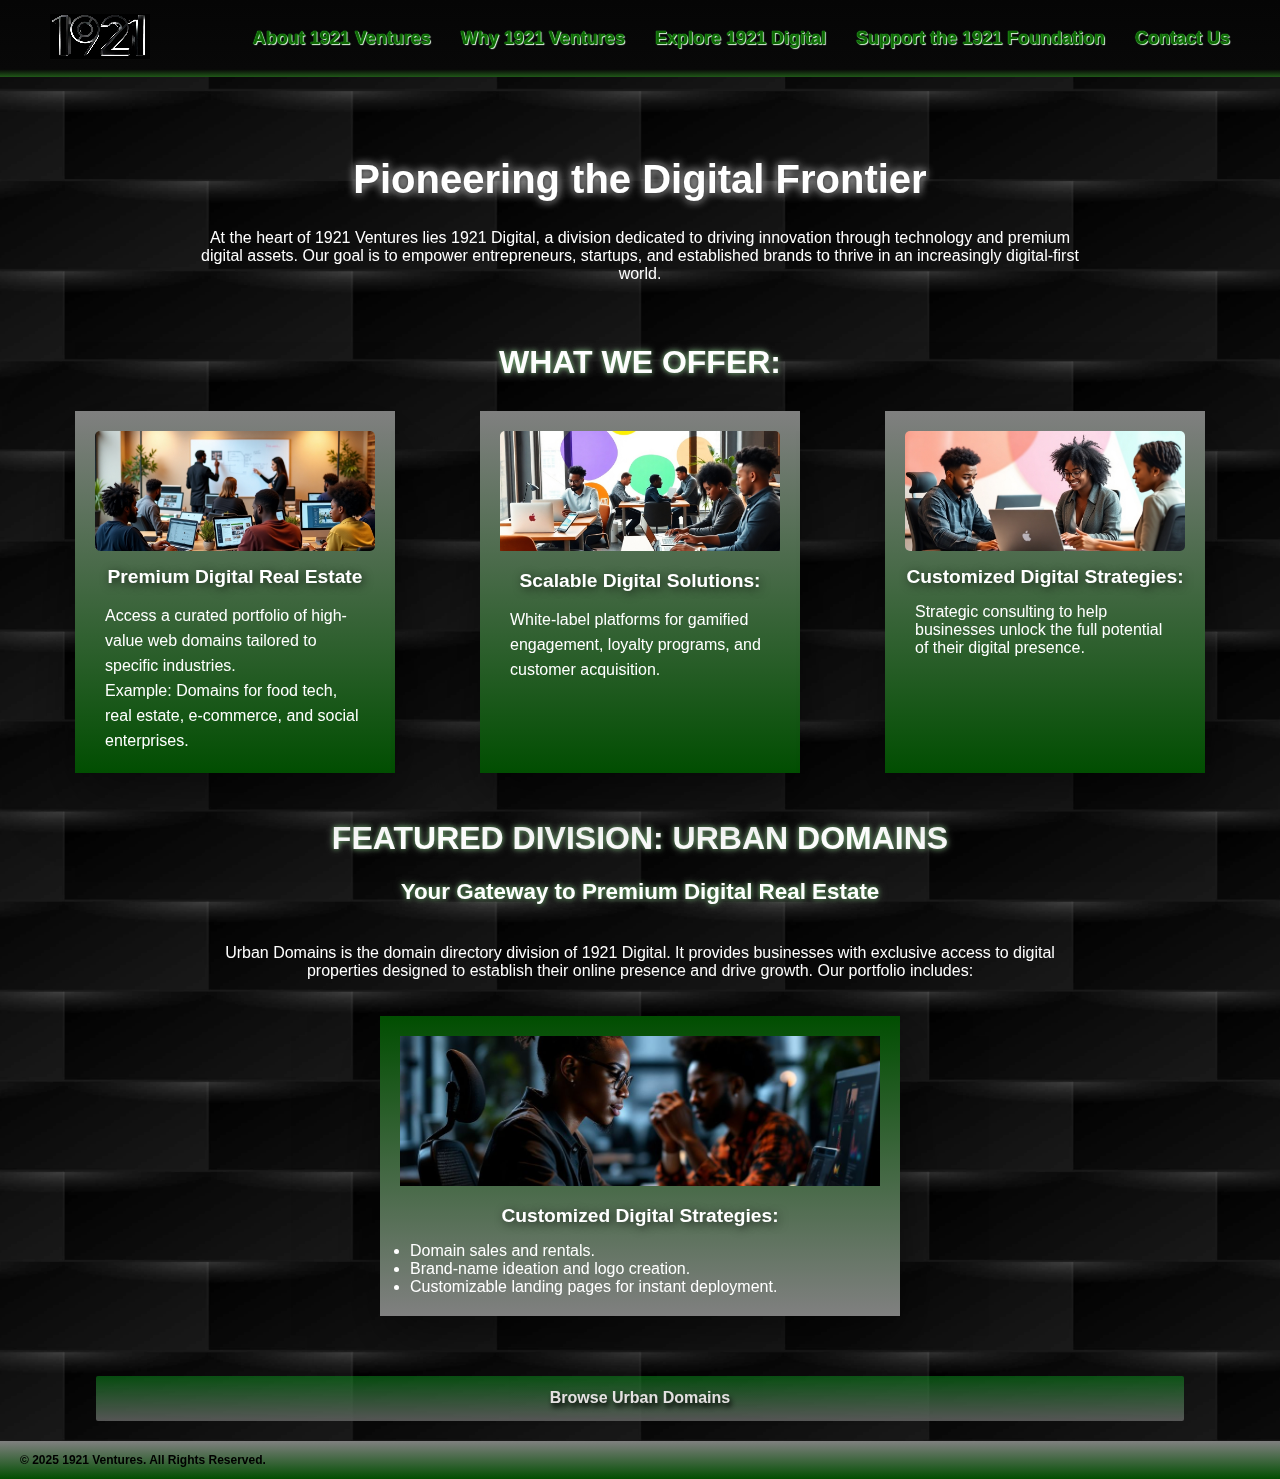
==== 1921-Digital.html @ eee384a8 "second" ====
<!DOCTYPE html>
<html lang="en">

<head>
    <meta charset="UTF-8">
    <meta name="viewport" content="width=device-width, initial-scale=1.0">
    <link rel="stylesheet" href="https://cdnjs.cloudflare.com/ajax/libs/font-awesome/6.4.0/css/all.min.css"
        integrity="sha512-iecdLmaskl7CVkqkXNQ/ZH/XLlvWZOJyj7Yy7tcenmpD1ypASozpmT/E0iPtmFIB46ZmdtAc9eNBvH0H/ZpiBw=="
        crossorigin="anonymous" referrerpolicy="no-referrer" />

    <link rel="stylesheet" href="style.css">
    <title> 1921 Digital</title>
    <style>
        @import url('https://fonts.googleapis.com/css?family=Exo:700');
        @import url('https://fonts.googleapis.com/css?family=Abel');

        body {
            margin: 0;
            font-family: "Roboto", sans-serif;
            color: white;
            background: radial-gradient(#070707, #1f1013);
        }

        .container2 {
            background-size: cover;
            background-position: center;
            background-repeat: no-repeat;
            background-image: url("images/herearesomepossiblebackgrounds/88d6ab5e-0de3-4a35-80e8-122195f304c1.jpg");
            text-align: center;
        }

        h1 {
            text-align: center;
            font-size: 2.5rem;
            font-weight: 800;
            text-shadow: 0 0 5px rgb(37, 37, 37), 0 0 10px white;
            margin-top: 60px;
        }

        .main-heading {
            font-size: 2rem;
            font-weight: 900;
            color: white;
            text-shadow: 0 0 5px rgb(105, 172, 105), 0 0 10px rgb(105, 105, 105);
            margin-bottom: 10px;
            text-transform: uppercase;
            font-family: sans-serif;
        }

        .para {
            text-align: center;
            font-family:sans-serif;
            font-weight: 300;
            color: white;
            font-size: 1rem;
        }

        .about-container {
            display: flex;
            justify-content: space-evenly;
            flex-wrap: wrap;
            margin: 0px 10px;
        }
        .about-container1 {
            display: flex;
            flex-wrap: wrap;
            margin: 0px 10px;
            text-align: center;
            justify-content: center;
        }

        .about-box {
            text-align: center;
            position: relative;
            width: 280px;
            background: linear-gradient(#808080, rgb(1, 78, 1));
            margin: 20px;
            padding: 20px;
            transition: 0.6s;
            box-shadow: 0px 20px 60px rgba(0, 0, 0, 0.5);
            font-family:sans-serif;
        }
        .about-box1 {
            text-align: center;
            position: relative;
            width: 480px;
            background: linear-gradient(rgb(1, 78, 1),#808080 );
            font-family:sans-serif;
            margin: 20px;
            padding: 20px;
            transition: 0.6s;
            box-shadow: 0px 20px 60px rgba(0, 0, 0, 0.5);
        }

        .about-box:hover {
            background: linear-gradient(rgb(1, 78, 1), #808080);
            box-shadow: 0px 10px 5px rgba(231, 229, 229, 0.5);
        }
        .about-box1:hover {
            background: linear-gradient( #808080,rgb(1, 78, 1));
            box-shadow: 0px 10px 5px rgba(231, 229, 229, 0.5);
        }

        .box-heading {
            font-size: 1.2rem;
            font-weight: 700;
            color: white;
            margin: 15px 0;
            text-shadow: 2px 2px 10px rgba(0, 0, 0, 0.7);
            font-family:sans-serif;
        }

        .box-content {
            font-size: 1rem;
            font-family: sans-serif;
            color: white;
            margin: 0 10px;
            text-align: left;
            font-family:sans-serif;
        }

        .alignleft {
            line-height: 25px;
        }
        .donate {
            margin-top: 40px;
        }

        .cta-button {
            font-family: sans-serif;
            width: 85%;
            padding: 10px 20%;
            font-size: 1rem;
            font-weight: 800;
            background: linear-gradient(rgba(10, 163, 30, 0.5), #5e5e5e);
            color: rgb(252, 249, 249);
            border: none;
            border-radius: 2px;
            cursor: pointer;
            margin-bottom: 20px;
            transition: background-color 0.3s;
            text-shadow: 2px 4px 5px rgb(0, 0, 0);
        }

        .cta-button:hover {
            cursor: pointer;
            color: rgb(1, 78, 1);
            background: linear-gradient( #808080, rgb(1, 78, 1));
            text-shadow: 0 0 8px #fff, 0 0 10px #fff;
        }


        @media screen and (max-width: 600px) {
            .headingtop {
                font-weight: 1.2rem;
                margin-right: 10%;
                margin-left: 10%;
            }

            .para {
                font-weight: 1.2rem;
                margin-right: 5%;
                margin-left: 5%;
                text-align: center;
                font-size: 0.9rem;
            }

            .aboutheading {
                font-size: 1.7rem;
            }

            .box-heading {
                font-size: 1.2rem;
            }

            .box-content {
                font-size: 0.9rem;
            }
        }
        /* //////////// */
        
        
        @media screen and (max-width: 750px) {
           
            .donate {
                margin-top: 20px;
            }

            .cta-button {
                margin-bottom: 5px;
            }
        }

        @media screen and (max-width: 550px) {

            .cta-button {
                font-size: 0.8rem;
            }
        }
    </style>
</head>

<body>

    <!-- bg animation -->
    <div class="container container2">
        <!-- header  -->
        <nav>
            <a href="/index.html">
                <video width="100px" autoplay muted loop>
                    <source src="images/videobg.mp4" type="video/mp4">
                    Your browser does not support the video tag.
                </video>
            </a>
            <label for="toggler">
                <i class="fa fa-bars"></i>
            </label>
            <input type="checkbox" id="toggler" name="">
            <div class="menu">
                <ul class="list">
                    <li><a href="/about.html"> About 1921 Ventures</a></li>
                    <li><a href="/Why-1921.html"> Why 1921 Ventures</a></li>
                    <li><a href="/1921-Digital.html">Explore 1921 Digital</a></li>
                    <li><a href="/1921-Foundation.html"> Support the 1921 Foundation</a></li>
                    <li><a href="/contact.html">Contact Us</a></li>
                </ul>
            </div>
        </nav>
        <!-- header  -->

        <link href="https://fonts.googleapis.com/css?family=Roboto:100" rel="stylesheet">
        <h1 class=" headingtop " style="color: white; margin-top: 80px; font-family: sans-serif;">Pioneering the Digital Frontier</h1>
        <p class='para'>At the heart of 1921 Ventures lies 1921 Digital, a division dedicated to driving innovation
            through technology and premium digital assets. Our goal is to empower entrepreneurs, startups, and
            established brands to thrive in an increasingly digital-first world.
        </p>

        <br>

        <h2 class="main-heading ">What We Offer:</h2>
        <div class="about-container">
            <div class="about-box">
                <div style="width: 100%; height: 120px; overflow: hidden; border-radius: 5px; margin-bottom: 15px;">
                    <img src="images/moreimages/envato-labs-ai-df2654c1-750a-44b9-83c4-535c903f4c22.jpg"
                        loading="lazy" alt="Vision" style="width: 100%; height: 100%; object-fit: cover;">
                </div>
                <h3 class="box-heading">Premium Digital Real Estate</h3>
                <div class="box-content alignleft">
                    Access a curated portfolio of high-value web domains tailored to specific industries. <br>
                </div>
                <div class="box-content alignleft">
                    Example: Domains for food tech, real estate, e-commerce, and social enterprises.<br>
                </div>
            </div>

            <div class="about-box">
                <div style="width: 100%; overflow: hidden; border-radius: 5px; margin-bottom: 15px;">
                    <img src="images/moreimages/envato-labs-ai-c621379e-d690-4eb9-a250-bd678093b1bc.jpg" loading="lazy" alt="What We Offer"
                        style="width: 100%; height: 120px; object-fit: cover;">
                </div>
                <h3 class="box-heading">Scalable Digital Solutions:</h3>
                <div class="box-content alignleft">
                    White-label platforms for gamified engagement, loyalty programs, and customer acquisition. <br>
                </div>
            </div>

            <div class="about-box">
                <div style="width: 100%; height: 120px; overflow: hidden; border-radius: 5px; margin-bottom: 15px;">
                    <img src="images/moreimages/envato-labs-ai-85790980-2419-4773-b240-8147efcb844f.jpg"
                        loading="lazy" alt="Impact goal" style="width: 100%; height: 100%; object-fit: cover;">
                </div>
                <h3 class="box-heading">Customized Digital Strategies:</h3>
                <div class="box-content">
                    Strategic consulting to help businesses unlock the full potential of their digital presence.
                </div>
            </div>
        </div>
        
        <h2 class="main-heading" style="font-family:sans-serif;">Featured Division: Urban Domains</h2>
        <h3 style="font-family:sans-serif;font-size: 1.4rem; text-shadow: 0 0 5px rgb(83, 161, 83), 0 0 10px rgb(105, 105, 105);">Your Gateway to Premium Digital Real Estate</h3>
        <div class="about-container1">
            <p class="para">Urban Domains is the domain directory division of 1921 Digital. It provides businesses with exclusive
                access to digital properties designed to establish their online presence and drive growth. Our portfolio
                includes:</p>
            <div class="about-box1">
                <img src="images/moreimages/envato-labs-ai-6c6793bc-c8d7-487b-8338-6cf1e1c47f25.jpg"
                        loading="lazy" alt="Impact goal" style="width: 100%; height: 150px; object-fit: cover;">
                <h3 class="box-heading">Customized Digital Strategies:</h3>
                <div class="box-content">
                    <li>Domain sales and rentals.</li>
                     <li>Brand-name ideation and logo creation.</li>
                     <li>Customizable landing pages for instant deployment.</li>
                </div>
            </div>
        </div>
        <a href="#">
            <button class="cta-button donate">Browse Urban Domains</button>
        </a>
    </div>
    <footer class="footer">
        <p>© 2025 1921 Ventures. All Rights Reserved.</p>
    </footer>
    <!-- bg animation -->
</body>

</html>
---- style.css ----
/* bg animation  */
::-webkit-scrollbar {
  width: 5px;
  height: 5px;
}

::-webkit-scrollbar-track {
  background-color: transparent;
}

::-webkit-scrollbar-thumb {
  background-color: rgb(1, 78, 1);
  border-radius: 10px;
}

::-webkit-scrollbar-thumb:hover {
  background-color: rgb(1, 78, 1);
}

body {
  margin: 0;
  height: 100vh;
  font-weight: 100;
  background: radial-gradient(#0a0a0a, #1f1013);
  overflow-y: auto;
  overflow-x: hidden;
  -webkit-animation: fadeIn 1 1s ease-out;
  -moz-animation: fadeIn 1 1s ease-out;
  -o-animation: fadeIn 1 1s ease-out;
  animation: fadeIn 1 1s ease-out;
}

.container {
  text-align: center;
  justify-content: center;
  /* background-image: url("images/herearesomepossiblebackgrounds/88d6ab5e-0de3-4a35-80e8-122195f304c1.jpg"); */
}

/* nav */
nav {
  display: flex;
  flex-wrap: wrap;
  align-items: center;
  justify-content: space-between;
  font-size: 18px;
  font-weight: bold;
  font-family: sans-serif;
  padding: 10px 50px;
  /* background: linear-gradient(#020202, rgb(10, 10, 10)); */
  background: linear-gradient(to bottom, #050505 0%, #080808 90%, rgb(32, 88, 24) 100%);
}
nav a {
  text-decoration: none;
  color: rgb(16, 102, 5);
  text-shadow: 0 0 1px rgb(71, 212, 78), 0 0 1px rgb(34, 212, 34), 1px 1px 1px rgb(255, 255, 255);
}
nav a:hover {
  color: white;
  text-shadow: 0 0 5px white, 0 0 10px white, 2px 2px 2px black;
}

.list {
  display: flex;
  list-style: none;
  gap: 30px;
}
/* nav */

.button-container {
  display: flex;
  flex-wrap: wrap;
  gap: 20px;
  text-align: center;
  justify-content: center;
  padding-top: 20px !important;
  padding-bottom: 30px !important;
}
button {
  border: 3px solid rgb(10, 156, 5);
  background: transparent;
  font-family: "Roboto", sans-serif;
  color: white;
  width: 160px;
  height: 45px;
  font-size: 0.8rem;
  font-weight: 500;
  border-radius: 5px;
  opacity: 0.9;
  transition: 0.3s;
}

button:hover {
  border: 1px solid rgb(1, 78, 1);
  background-color: rgba(1, 78, 1, 0.5);
  cursor: pointer;
  color: white;
  font-weight: 800;
  opacity: 1;
  box-shadow: 0 8px 16px 0 rgba(0, 0, 0, 0.2);
}

button:focus {
  outline: none;
}
.container p {
  padding: 0 15%;
}

.headingtop {
  text-align: center;
  color: white;
}
.headingtop:hover {
  text-shadow: 0 0 5px rgb(255, 255, 255, 1), 0 0 10px rgb(255, 255, 255, 1),
    0 0 20px rgb(255, 255, 255, 1), 0 0 30px rgb(255, 255, 255, 1);
}
.para {
  text-align: center;
  font-family: "Roboto", sans-serif;
  font-weight: 200;
  color: white;
  font-size: 1.5rem;
}
#toggler,
label {
  display: none;
}
label i {
  color: rgb(250, 248, 248);
}
.footer {
  display: flex;
  font-size: 12px;
  font-weight: bold;
  font-family: sans-serif;
  background: linear-gradient(#808080, rgb(1, 78, 1));
}
.footer p{
  text-align: center;
  color: black;
  margin-left: 20px;
}
/* bg animation  */

@media screen and (max-width: 650px) {
  .menu {
    width: 100%;
    max-height: 0;
    overflow: hidden;
  }
  label {
    display: inline-flex;
  }
  #toggler:checked ~ .menu {
    max-height: 100%;
    color: black;
  }
  .list {
    flex-direction: column;
    align-items: center;
    padding: 20px;
  }
  .headingtop {
    font-size: 1.6rem;
    color: white;
  }
  .para {
    font-size: 0.9rem;
  }
  .container p {
    padding: 0 4%;
  }
  .button-container {
    padding-top: 30px !important;
    padding-bottom: 10px !important;
  }
}
@media screen and (max-width: 600px) {
  nav {
    padding: 10px 10px;
  }
}
.wrapper {
  animation: scroll 100s linear infinite;
  background: url("images/herearesomepossiblebackgrounds/88d6ab5e-0de3-4a35-80e8-122195f304c1.jpg"),
    #0e0d0d;
  color: #eee;
  /* height: 100vh !important; */
  justify-content: center;
  align-items: center;
  perspective: 1000px;
  perspective-origin: 50% 50%;
}

@keyframes scroll {
  100% {
    background-position: 0px -400%;
  }
}
@media (prefers-reduced-motion) {
  .wrapper {
    animation: scroll 800s linear infinite;
  }
}
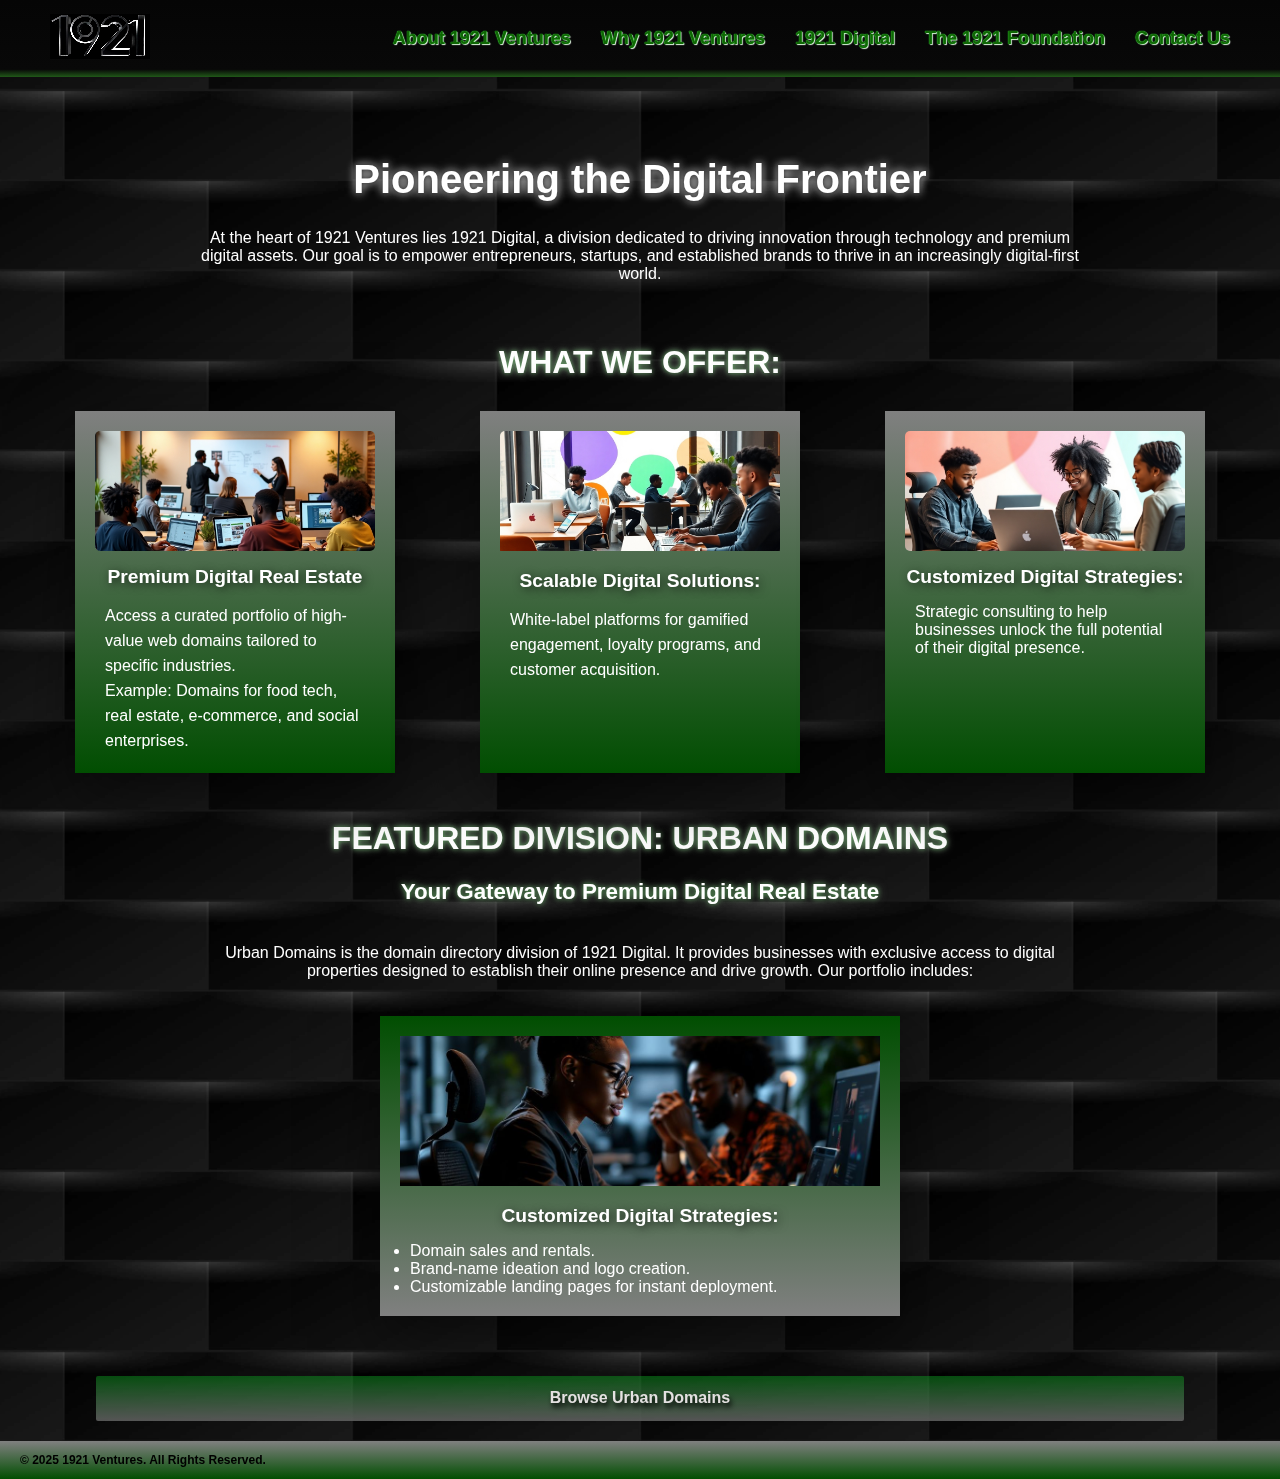
==== commit 0e975aba: "1921 Ventures" ====
--- a/1921-Digital.html
+++ b/1921-Digital.html
@@ -220,8 +220,8 @@
                 <ul class="list">
                     <li><a href="/about.html"> About 1921 Ventures</a></li>
                     <li><a href="/Why-1921.html"> Why 1921 Ventures</a></li>
-                    <li><a href="/1921-Digital.html">Explore 1921 Digital</a></li>
-                    <li><a href="/1921-Foundation.html"> Support the 1921 Foundation</a></li>
+                    <li><a href="/1921-Digital.html">1921 Digital</a></li>
+                    <li><a href="/1921-Foundation.html"> The 1921 Foundation</a></li>
                     <li><a href="/contact.html">Contact Us</a></li>
                 </ul>
             </div>
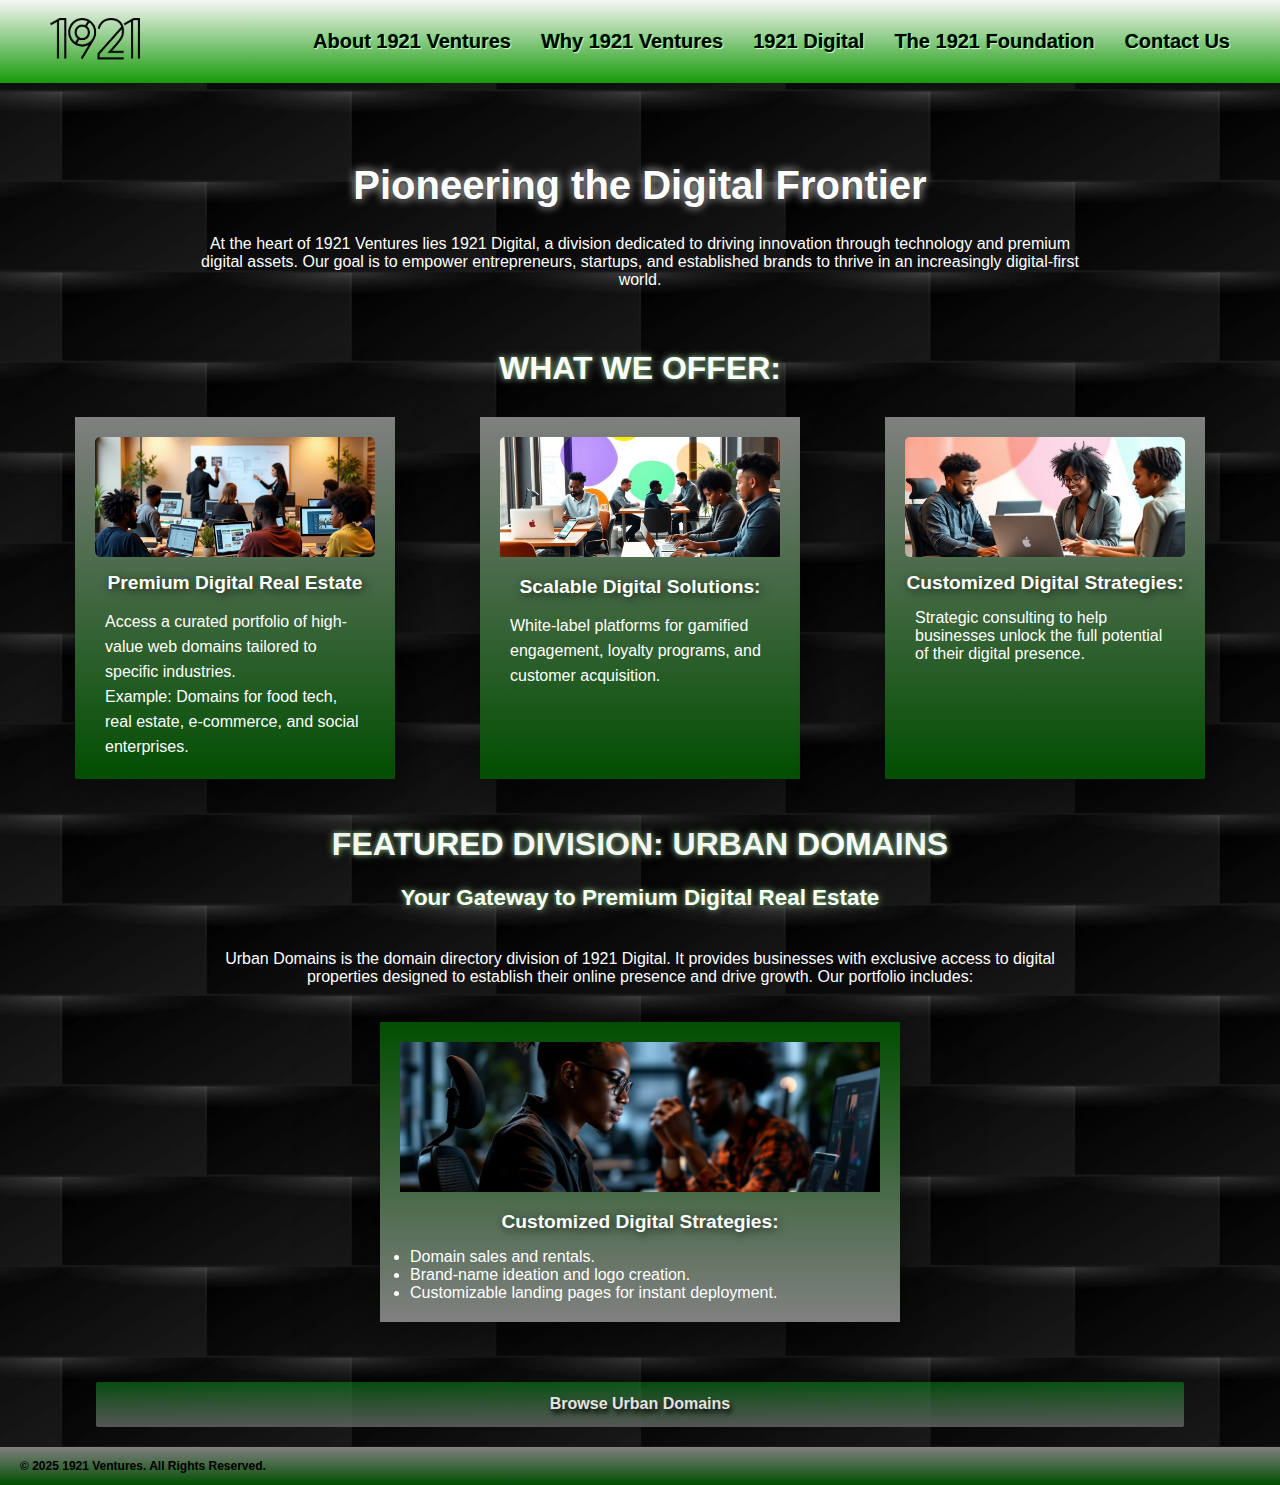
==== commit 63b004c4: "first commit" ====
--- a/1921-Digital.html
+++ b/1921-Digital.html
@@ -206,12 +206,7 @@
     <div class="container container2">
         <!-- header  -->
         <nav>
-            <a href="/index.html">
-                <video width="100px" autoplay muted loop>
-                    <source src="images/videobg.mp4" type="video/mp4">
-                    Your browser does not support the video tag.
-                </video>
-            </a>
+            <a href="/index.html"><img src="images/1921 logo.png" width="90px" alt="logo"></a>
             <label for="toggler">
                 <i class="fa fa-bars"></i>
             </label>
--- a/style.css
+++ b/style.css
@@ -42,16 +42,16 @@
   flex-wrap: wrap;
   align-items: center;
   justify-content: space-between;
-  font-size: 18px;
+  font-size: 20px;
   font-weight: bold;
   font-family: sans-serif;
   padding: 10px 50px;
-  /* background: linear-gradient(#020202, rgb(10, 10, 10)); */
-  background: linear-gradient(to bottom, #050505 0%, #080808 90%, rgb(32, 88, 24) 100%);
+  background: linear-gradient(#f7f6f6, rgb(23, 155, 11));
+  /* background: linear-gradient(to bottom, #050505 0%, #080808 90%, rgb(32, 88, 24) 100%); */
 }
 nav a {
   text-decoration: none;
-  color: rgb(16, 102, 5);
+  color: rgb(0, 0, 0);
   text-shadow: 0 0 1px rgb(71, 212, 78), 0 0 1px rgb(34, 212, 34), 1px 1px 1px rgb(255, 255, 255);
 }
 nav a:hover {
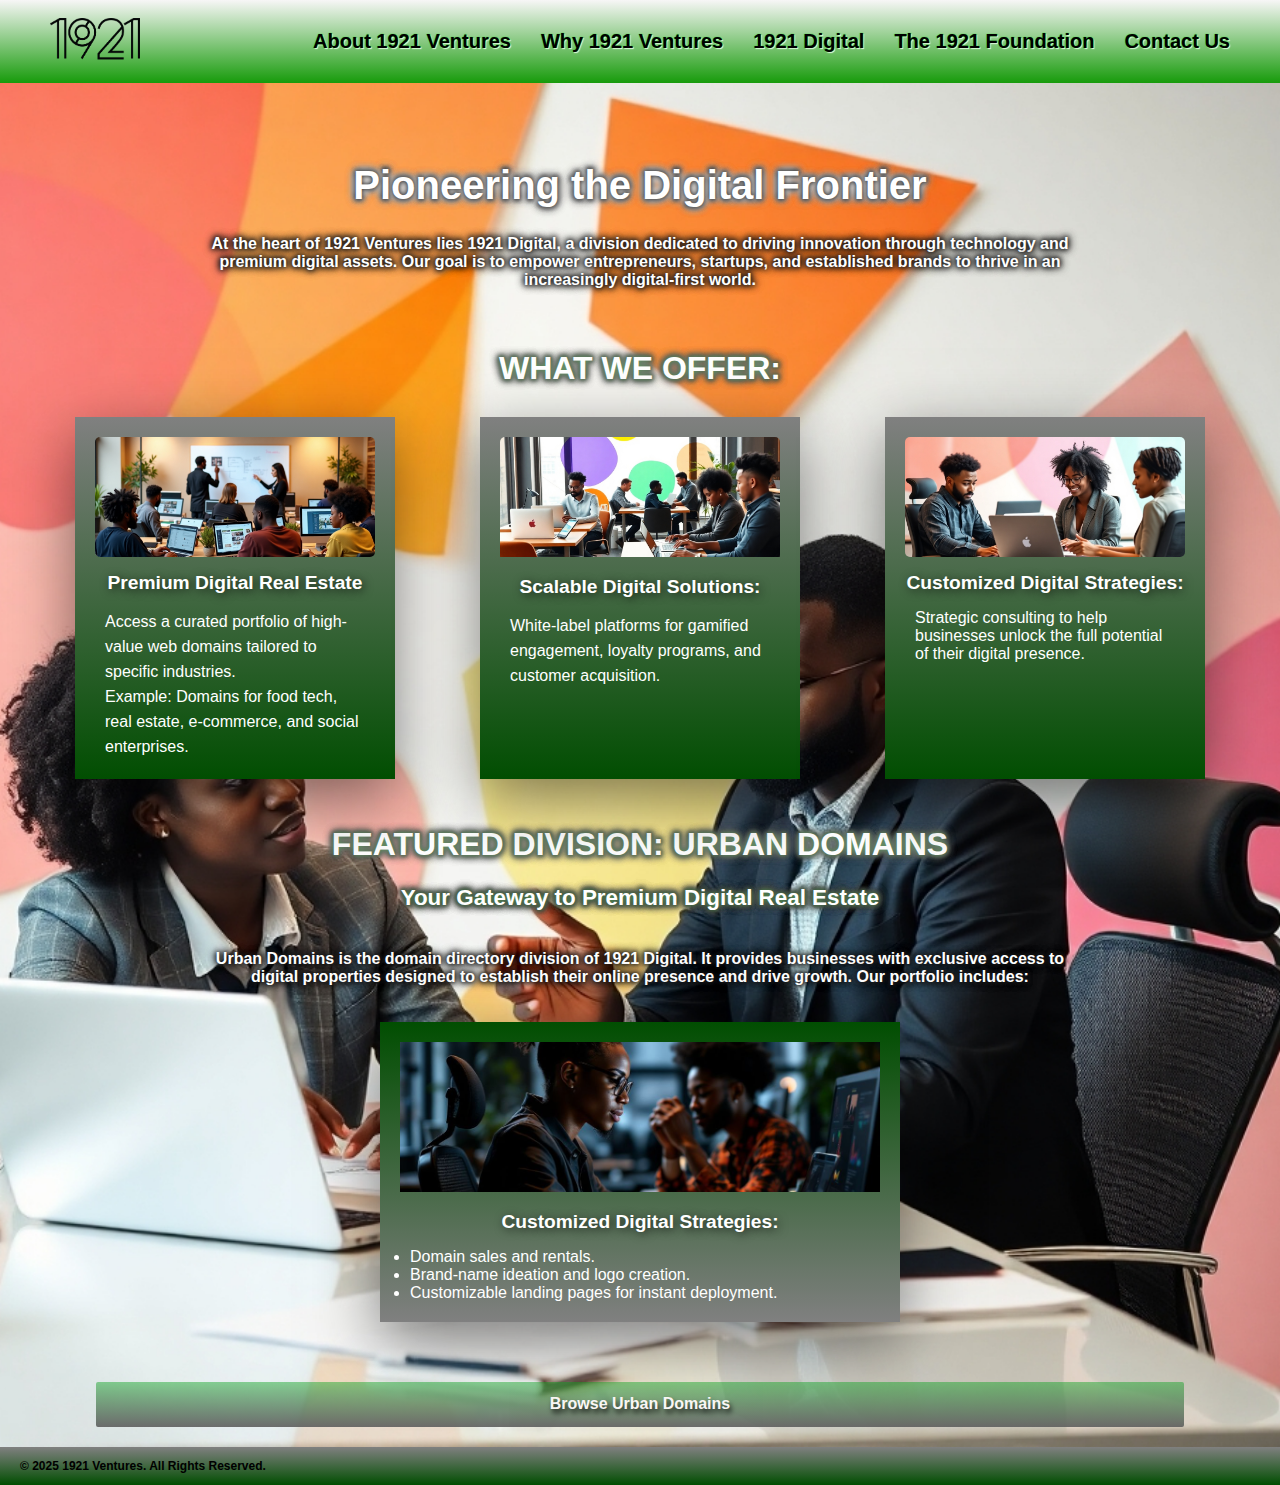
==== commit e4c04d97: "first commit" ====
--- a/1921-Digital.html
+++ b/1921-Digital.html
@@ -25,7 +25,7 @@
             background-size: cover;
             background-position: center;
             background-repeat: no-repeat;
-            background-image: url("images/herearesomepossiblebackgrounds/88d6ab5e-0de3-4a35-80e8-122195f304c1.jpg");
+            background-image: url("images/ud-1.jpg");
             text-align: center;
         }
 
@@ -33,7 +33,7 @@
             text-align: center;
             font-size: 2.5rem;
             font-weight: 800;
-            text-shadow: 0 0 5px rgb(37, 37, 37), 0 0 10px white;
+            text-shadow: 0 0 5px rgb(37, 37, 37), 0 0 10px white,0 0 5px rgb(37, 37, 37), 0 0 10px white,0 0 5px rgb(37, 37, 37), 0 0 10px white,0 0 5px rgb(37, 37, 37), 0 0 10px rgb(5, 5, 5),0 0 5px rgb(37, 37, 37), 0 0 10px rgb(8, 8, 8);
             margin-top: 60px;
         }
 
@@ -41,7 +41,7 @@
             font-size: 2rem;
             font-weight: 900;
             color: white;
-            text-shadow: 0 0 5px rgb(105, 172, 105), 0 0 10px rgb(105, 105, 105);
+            text-shadow: 0 0 5px rgb(105, 172, 105), 0 0 10px rgb(105, 105, 105),0 0 5px rgb(37, 37, 37), 0 0 10px white,0 0 5px rgb(37, 37, 37), 0 0 10px rgb(7, 7, 7),0 0 5px rgb(37, 37, 37), 0 0 10px rgb(7, 7, 7);
             margin-bottom: 10px;
             text-transform: uppercase;
             font-family: sans-serif;
@@ -50,9 +50,10 @@
         .para {
             text-align: center;
             font-family:sans-serif;
-            font-weight: 300;
+            font-weight: 800;
             color: white;
             font-size: 1rem;
+            text-shadow: 0 0 5px rgb(37, 37, 37), 0 0 10px rgb(3, 3, 3),0 0 5px rgb(37, 37, 37), 0 0 10px rgb(14, 12, 12);
         }
 
         .about-container {
@@ -272,7 +273,7 @@
         </div>
         
         <h2 class="main-heading" style="font-family:sans-serif;">Featured Division: Urban Domains</h2>
-        <h3 style="font-family:sans-serif;font-size: 1.4rem; text-shadow: 0 0 5px rgb(83, 161, 83), 0 0 10px rgb(105, 105, 105);">Your Gateway to Premium Digital Real Estate</h3>
+        <h3 style="font-family:sans-serif;font-size: 1.4rem; text-shadow: 0 0 5px rgb(83, 161, 83), 0 0 10px rgb(105, 105, 105),0 0 5px rgb(37, 37, 37), 0 0 10px rgb(12, 12, 12),0 0 5px rgb(37, 37, 37), 0 0 10px white,0 0 5px rgb(37, 37, 37), 0 0 10px rgb(7, 7, 7),0 0 5px rgb(37, 37, 37), 0 0 10px rgb(10, 10, 10);">Your Gateway to Premium Digital Real Estate</h3>
         <div class="about-container1">
             <p class="para">Urban Domains is the domain directory division of 1921 Digital. It provides businesses with exclusive
                 access to digital properties designed to establish their online presence and drive growth. Our portfolio
@@ -288,7 +289,7 @@
                 </div>
             </div>
         </div>
-        <a href="#">
+        <a href="/urban-domains.html">
             <button class="cta-button donate">Browse Urban Domains</button>
         </a>
     </div>
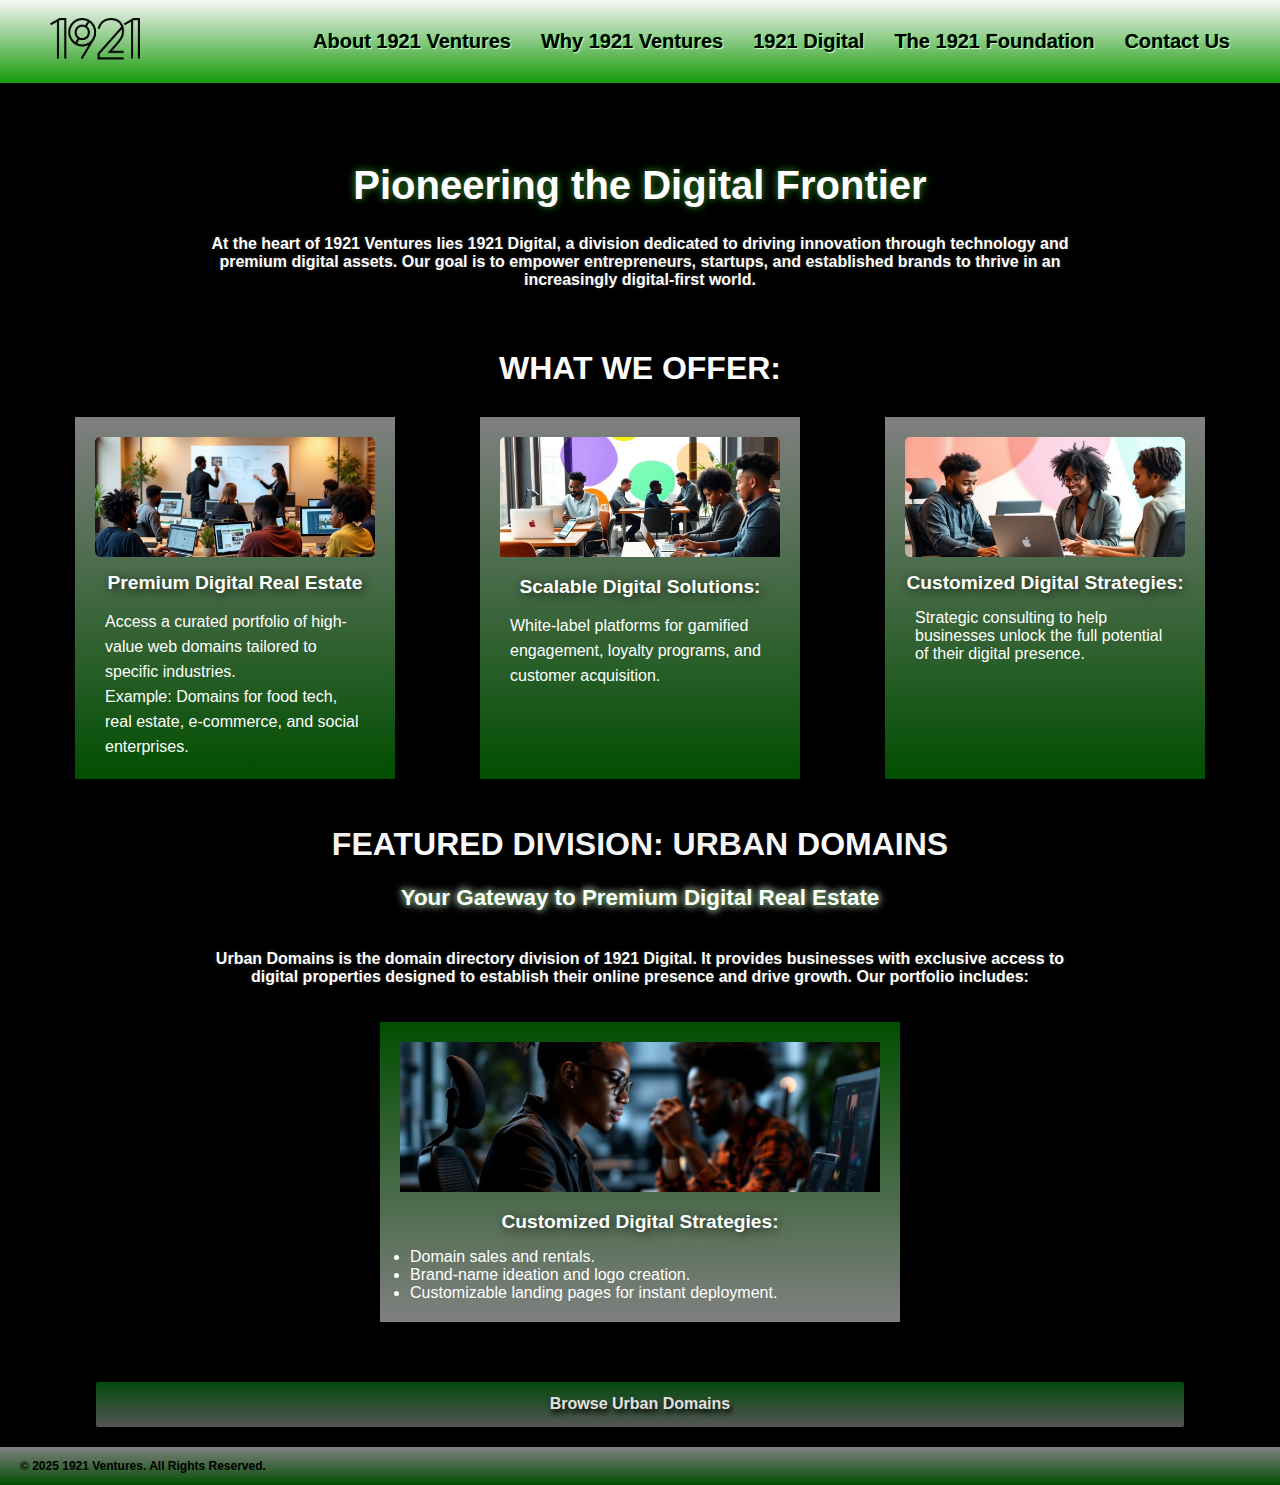
==== commit bc2cb040: "first commit" ====
--- a/1921-Digital.html
+++ b/1921-Digital.html
@@ -18,14 +18,14 @@
             margin: 0;
             font-family: "Roboto", sans-serif;
             color: white;
-            background: radial-gradient(#070707, #1f1013);
+            background: #000000;
         }
 
         .container2 {
             background-size: cover;
             background-position: center;
             background-repeat: no-repeat;
-            background-image: url("images/ud-1.jpg");
+            /* background-imge: url("images/ud-1.jpg"); */
             text-align: center;
         }
 
@@ -33,15 +33,15 @@
             text-align: center;
             font-size: 2.5rem;
             font-weight: 800;
-            text-shadow: 0 0 5px rgb(37, 37, 37), 0 0 10px white,0 0 5px rgb(37, 37, 37), 0 0 10px white,0 0 5px rgb(37, 37, 37), 0 0 10px white,0 0 5px rgb(37, 37, 37), 0 0 10px rgb(5, 5, 5),0 0 5px rgb(37, 37, 37), 0 0 10px rgb(8, 8, 8);
+            text-shadow: 0 0 5px rgb(37, 37, 37), 0 0 10px rgb(24, 146, 8),0 0 5px rgb(37, 37, 37), 0 0 10px rgb(8, 8, 8),0 0 5px rgb(5, 4, 4);
             margin-top: 60px;
         }
 
         .main-heading {
             font-size: 2rem;
             font-weight: 900;
-            color: white;
-            text-shadow: 0 0 5px rgb(105, 172, 105), 0 0 10px rgb(105, 105, 105),0 0 5px rgb(37, 37, 37), 0 0 10px white,0 0 5px rgb(37, 37, 37), 0 0 10px rgb(7, 7, 7),0 0 5px rgb(37, 37, 37), 0 0 10px rgb(7, 7, 7);
+            color: #fdfdfd;
+            /* text-shadow: 0 0 5px rgb(105, 172, 105), 0 0 10px rgb(105, 105, 105),0 0 5px rgb(37, 37, 37), 0 0 10px rgb(7, 7, 7),0 0 5px rgb(37, 37, 37), 0 0 10px rgb(7, 7, 7),0 0 5px rgb(5, 5, 5), 0 0 10px rgb(7, 7, 7); */
             margin-bottom: 10px;
             text-transform: uppercase;
             font-family: sans-serif;
--- a/style.css
+++ b/style.css
@@ -126,7 +126,7 @@
   display: none;
 }
 label i {
-  color: rgb(250, 248, 248);
+  color: rgb(5, 5, 5);
 }
 .footer {
   display: flex;
